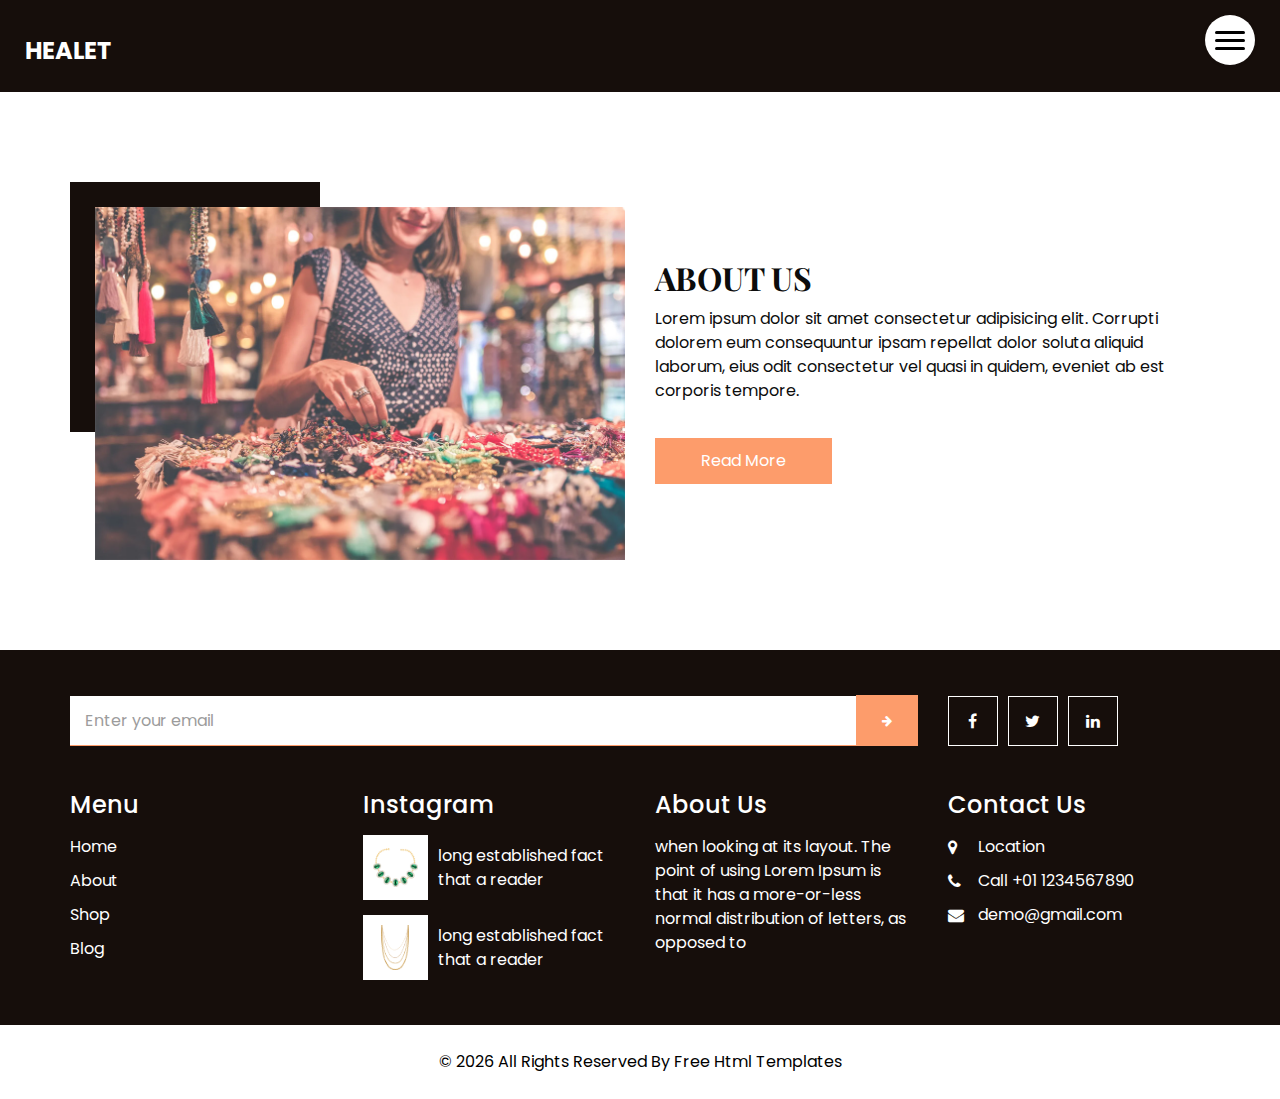
==== about.html @ 3a3be922 "first commit" ====
<!DOCTYPE html>
<html>

<head>
  <!-- Basic -->
  <meta charset="utf-8" />
  <meta http-equiv="X-UA-Compatible" content="IE=edge" />
  <!-- Mobile Metas -->
  <meta name="viewport" content="width=device-width, initial-scale=1, shrink-to-fit=no" />
  <!-- Site Metas -->
  <link rel="icon" href="images/favicon.png" type="image/gif" />
  <meta name="keywords" content="" />
  <meta name="description" content="" />
  <meta name="author" content="" />

  <title>Healet</title>

  <!-- bootstrap core css -->
  <link rel="stylesheet" type="text/css" href="css/bootstrap.css" />
  <!-- font awesome style -->
  <link href="css/font-awesome.min.css" rel="stylesheet" />
  <!-- Custom styles for this template -->
  <link href="css/style.css" rel="stylesheet" />
  <!-- responsive style -->
  <link href="css/responsive.css" rel="stylesheet" />

</head>

<body>

  <!-- header section strats -->
  <header class="header_section innerpage_header">
    <div class="container-fluid">
      <nav class="navbar navbar-expand-lg custom_nav-container">
        <a class="navbar-brand" href="index.html">
          <span>
            Healet
          </span>
        </a>
        <div class="" id="">

          <div class="custom_menu-btn">
            <button onclick="openNav()">
              <span class="s-1"> </span>
              <span class="s-2"> </span>
              <span class="s-3"> </span>
            </button>
            <div id="myNav" class="overlay">
              <div class="overlay-content">
                <a href="index.html">Home</a>
                <a href="about.html">About</a>
                <a href="shop.html">Shop</a>
                <a href="blog.html">Blog</a>
              </div>
            </div>
          </div>

        </div>
      </nav>
    </div>
  </header>
  <!-- end header section -->

  <!-- about section -->

  <section class="about_section  layout_padding">
    <div class="container">
      <div class="row">
        <div class="col-md-6">
          <div class="img-box">
            <img src="images/about-img.jpg" alt="">
          </div>
        </div>
        <div class="col-md-6">
          <div class="detail-box">
            <div class="heading_container">
              <h2>
                About Us
              </h2>
            </div>
            <p>
              Lorem ipsum dolor sit amet consectetur adipisicing elit. Corrupti dolorem eum consequuntur ipsam repellat dolor soluta aliquid laborum, eius odit consectetur vel quasi in quidem, eveniet ab est corporis tempore.
            </p>
            <a href="">
              Read More
            </a>
          </div>
        </div>
      </div>
    </div>
  </section>

  <!-- end about section -->

  <!-- info section -->
  <section class="info_section layout_padding2">
    <div class="container">
      <div class="row info_form_social_row">
        <div class="col-md-8 col-lg-9">
          <div class="info_form">
            <form action="">
              <input type="email" placeholder="Enter your email">
              <button>
                <i class="fa fa-arrow-right" aria-hidden="true"></i>
              </button>
            </form>
          </div>
        </div>
        <div class="col-md-4 col-lg-3">

          <div class="social_box">
            <a href="">
              <i class="fa fa-facebook" aria-hidden="true"></i>
            </a>
            <a href="">
              <i class="fa fa-twitter" aria-hidden="true"></i>
            </a>
            <a href="">
              <i class="fa fa-linkedin" aria-hidden="true"></i>
            </a>
          </div>
        </div>
      </div>
      <div class="row info_main_row">
        <div class="col-md-6 col-lg-3">
          <div class="info_links">
            <h4>
              Menu
            </h4>
            <div class="info_links_menu">
              <a href="index.html">Home</a>
              <a href="about.html">About</a>
              <a href="shop.html">Shop</a>
              <a href="blog.html">Blog</a>
            </div>
          </div>
        </div>
        <div class="col-md-6 col-lg-3">
          <div class="info_insta">
            <h4>
              Instagram
            </h4>
            <div class="insta_box">
              <div class="img-box">
                <img src="images/p1.png" alt="">
              </div>
              <p>
                long established fact that a reader
              </p>
            </div>
            <div class="insta_box">
              <div class="img-box">
                <img src="images/p2.png" alt="">
              </div>
              <p>
                long established fact that a reader
              </p>
            </div>
          </div>
        </div>
        <div class="col-md-6 col-lg-3">
          <div class="info_detail">
            <h4>
              About Us
            </h4>
            <p class="mb-0">
              when looking at its layout. The point of using Lorem Ipsum is that it has a more-or-less normal distribution of letters, as opposed to
            </p>
          </div>
        </div>
        <div class="col-md-6 col-lg-3">
          <h4>
            Contact Us
          </h4>
          <div class="info_contact">
            <a href="">
              <i class="fa fa-map-marker" aria-hidden="true"></i>
              <span>
                Location
              </span>
            </a>
            <a href="">
              <i class="fa fa-phone" aria-hidden="true"></i>
              <span>
                Call +01 1234567890
              </span>
            </a>
            <a href="">
              <i class="fa fa-envelope"></i>
              <span>
                demo@gmail.com
              </span>
            </a>
          </div>
        </div>
      </div>
    </div>
  </section>

  <!-- end info_section -->


  <!-- footer section -->
  <footer class="footer_section">
    <div class="container">
      <p>
        &copy; <span id="displayYear"></span> All Rights Reserved By
        <a href="https://html.design/">Free Html Templates</a>
      </p>
    </div>
  </footer>
  <!-- footer section -->


  <!-- jQery -->
  <script src="js/jquery-3.4.1.min.js"></script>
  <!-- bootstrap js -->
  <script src="js/bootstrap.js"></script>
  <!-- custom js -->
  <script src="js/custom.js"></script>

</body>

</html>
---- css/style.css ----
@import url("https://fonts.googleapis.com/css2?family=Playfair+Display:wght@400;500;600;700&family=Poppins:wght@400;500;600;700&display=swap");
/* fonts import */
@import url("../fonts/octin_sports_rg.ttf");
body {
  font-family: "Poppins", sans-serif;
  color: #0c0c0c;
  background-color: #ffffff;
  overflow-x: hidden;
}

.layout_padding {
  padding: 90px 0;
}

.layout_padding2 {
  padding: 45px 0;
}

.layout_padding2-top {
  padding-top: 45px;
}

.layout_padding2-bottom {
  padding-bottom: 45px;
}

.layout_padding-top {
  padding-top: 90px;
}

.layout_padding-bottom {
  padding-bottom: 90px;
}

.long_section {
  margin-left: 45px;
  margin-right: 45px;
  padding-left: 15px;
  padding-right: 15px;
}

.heading_container {
  display: -webkit-box;
  display: -ms-flexbox;
  display: flex;
  -webkit-box-orient: vertical;
  -webkit-box-direction: normal;
      -ms-flex-direction: column;
          flex-direction: column;
  -webkit-box-align: start;
      -ms-flex-align: start;
          align-items: flex-start;
  font-family: 'Playfair Display', serif;
}

.heading_container h2 {
  position: relative;
  font-weight: bold;
  text-transform: uppercase;
  margin: 0;
}

.heading_container.heading_center {
  -webkit-box-align: center;
      -ms-flex-align: center;
          align-items: center;
  text-align: center;
}

h1,
h2 {
  font-family: 'Playfair Display', serif;
}

/*header section*/
.header_section {
  position: absolute;
  top: 0;
  width: 100%;
  z-index: 9;
}

.header_section .container-fluid {
  padding-right: 25px;
  padding-left: 25px;
}

.header_section .nav_container {
  margin: 0 auto;
}

.header_section.innerpage_header {
  position: relative;
  background: -webkit-gradient(linear, left top, right top, from(#160e0b), to(#160e0b));
  background: linear-gradient(to right, #160e0b, #160e0b);
  padding: 10px 0;
}

.custom_nav-container {
  padding-left: 0;
  padding-right: 0;
}

.custom_menu-btn {
  position: fixed;
  right: 25px;
  top: 15px;
  width: 50px;
  height: 50px;
}

.custom_menu-btn::before {
  content: "";
  position: absolute;
  top: 0;
  right: 0;
  width: 100%;
  height: 100%;
  background-color: white;
  -webkit-box-shadow: 0 0 5px 0 rgba(0, 0, 0, 0.07);
          box-shadow: 0 0 5px 0 rgba(0, 0, 0, 0.07);
  z-index: 7;
  border-radius: 100%;
  -webkit-transition: all .3s;
  transition: all .3s;
}

.custom_menu-btn.menu_btn-style::before {
  width: 100vh;
  height: 100vh;
  background-color: #160e0b;
  -webkit-transform: scale(5);
          transform: scale(5);
  border-radius: 0;
}

.custom_menu-btn button {
  width: 50px;
  height: 50px;
  outline: none;
  border: none;
  border-radius: 100%;
  display: -webkit-box;
  display: -ms-flexbox;
  display: flex;
  -webkit-box-orient: vertical;
  -webkit-box-direction: normal;
      -ms-flex-direction: column;
          flex-direction: column;
  -webkit-box-align: center;
      -ms-flex-align: center;
          align-items: center;
  -webkit-box-pack: center;
      -ms-flex-pack: center;
          justify-content: center;
  background-color: transparent;
  position: relative;
  z-index: 999;
  margin: 0;
}

.custom_menu-btn button span {
  display: block;
  width: 30px;
  height: 3px;
  background-color: #000000;
  margin: 2.5px 0;
  -webkit-transition: all 0.3s;
  transition: all 0.3s;
  border-radius: 15px;
}

.custom_menu-btn .s-2 {
  -webkit-transition: all 0.1s;
  transition: all 0.1s;
}

.menu_btn-style button span {
  background-color: #ffffff;
}

.menu_btn-style button .s-1 {
  -webkit-transform: rotate(45deg) translate(6px, 6px);
          transform: rotate(45deg) translate(6px, 6px);
}

.menu_btn-style button .s-2 {
  -webkit-transform: translateX(100px);
          transform: translateX(100px);
}

.menu_btn-style button .s-3 {
  -webkit-transform: rotate(-45deg) translate(5px, -5px);
          transform: rotate(-45deg) translate(5px, -5px);
}

.overlay {
  height: 100%;
  width: 0;
  position: fixed;
  top: 0;
  left: 0;
  overflow-x: hidden;
  -webkit-transition: 0.5s;
  transition: 0.5s;
  z-index: 9;
}

.overlay .closebtn {
  position: absolute;
  top: 0;
  right: 30px;
  font-size: 60px;
}

.overlay a {
  padding: 0px;
  text-decoration: none;
  font-size: 22px;
  color: #ffffff;
  display: block;
  -webkit-transition: 0.3s;
  transition: 0.3s;
  margin-bottom: 15px;
  text-transform: uppercase;
  font-weight: 600;
  opacity: 0;
}

.overlay a:hover {
  color: #fd9c6b;
}

.overlay-content {
  position: relative;
  top: 30%;
  width: 100%;
  text-align: center;
  margin-top: 30px;
  z-index: 99;
}

.menu_width {
  width: 100%;
}

.menu_width.overlay a {
  opacity: 1;
}

a,
a:hover,
a:focus {
  text-decoration: none;
}

a:hover,
a:focus {
  color: initial;
}

.btn,
.btn:focus {
  outline: none !important;
  -webkit-box-shadow: none;
          box-shadow: none;
}

.navbar-brand {
  margin-top: 10px;
}

.navbar-brand span {
  font-size: 24px;
  font-weight: 700;
  color: #ffffff;
  text-transform: uppercase;
}

/*end header section*/
/* slider section */
.slider_section {
  min-height: 100vh;
  -webkit-box-flex: 1;
      -ms-flex: 1;
          flex: 1;
  display: -webkit-box;
  display: -ms-flexbox;
  display: flex;
  -webkit-box-align: center;
      -ms-flex-align: center;
          align-items: center;
  position: relative;
}

.slider_section .row {
  -webkit-box-align: center;
      -ms-flex-align: center;
          align-items: center;
}

.slider_section .detail-box {
  position: relative;
  z-index: 4;
  color: #ffffff;
  padding: 75px 0;
}

.slider_section .detail-box h1 {
  font-weight: bold;
  font-size: 3rem;
}

.slider_section .detail-box p {
  width: 75%;
  margin-top: 15px;
}

.slider_section .detail-box .slider-link {
  display: inline-block;
  padding: 10px 45px;
  background-color: transparent;
  color: #fd9c6b;
  border-radius: 5px;
  border: 1px solid #fd9c6b;
  -webkit-transition: all .2s;
  transition: all .2s;
  margin-top: 35px;
}

.slider_section .detail-box .slider-link:hover {
  background-color: #fd9c6b;
  color: #ffffff;
}

.slider_section .slider_bg_box {
  position: absolute;
  top: 0;
  left: 0;
  width: 100%;
  height: 100%;
  z-index: 2;
  overflow: hidden;
}

.slider_section .slider_bg_box img {
  width: 100%;
  height: 100%;
  -o-object-fit: cover;
     object-fit: cover;
  -o-object-position: top right;
     object-position: top right;
}

.shop_section .heading_container {
  margin-bottom: 20px;
}

.shop_section .box {
  background-color: #eeeeee;
  position: relative;
  padding: 10px;
  margin-top: 25px;
}

.shop_section .box a {
  color: #000000;
}

.shop_section .box .img-box {
  display: -webkit-box;
  display: -ms-flexbox;
  display: flex;
  -webkit-box-pack: center;
      -ms-flex-pack: center;
          justify-content: center;
  -webkit-box-align: center;
      -ms-flex-align: center;
          align-items: center;
  padding: 15px 30px;
  height: 245px;
}

.shop_section .box .img-box img {
  max-width: 100%;
  max-height: 145px;
}

.shop_section .box .detail-box {
  display: -webkit-box;
  display: -ms-flexbox;
  display: flex;
  -webkit-box-pack: justify;
      -ms-flex-pack: justify;
          justify-content: space-between;
}

.shop_section .box .detail-box h6 span {
  color: #fd9c6b;
}

.shop_section .box .new {
  width: 50px;
  height: 50px;
  position: absolute;
  top: 10px;
  left: 10px;
  background-color: #ffffff;
  display: -webkit-box;
  display: -ms-flexbox;
  display: flex;
  -webkit-box-pack: center;
      -ms-flex-pack: center;
          justify-content: center;
  -webkit-box-align: center;
      -ms-flex-align: center;
          align-items: center;
  border-radius: 100%;
  font-size: 15px;
}

.shop_section .btn-box {
  display: -webkit-box;
  display: -ms-flexbox;
  display: flex;
  -webkit-box-pack: center;
      -ms-flex-pack: center;
          justify-content: center;
  margin-top: 45px;
}

.shop_section .btn-box a {
  display: inline-block;
  padding: 10px 40px;
  background-color: #fd9c6b;
  color: #ffffff;
  border-radius: 5px;
  border: 1px solid #fd9c6b;
  -webkit-transition: all .2s;
  transition: all .2s;
}

.shop_section .btn-box a:hover {
  background-color: transparent;
  color: #fd9c6b;
}

.about_section .row {
  -webkit-box-align: center;
      -ms-flex-align: center;
          align-items: center;
}

.about_section .img-box {
  position: relative;
  padding: 25px 0 0 25px;
}

.about_section .img-box img {
  width: 100%;
  position: relative;
}

.about_section .img-box::before {
  content: "";
  position: absolute;
  top: 0;
  left: 0;
  width: 250px;
  height: 250px;
  background-color: #160e0b;
}

.about_section .detail-box p {
  margin-top: 10px;
  margin-bottom: 35px;
}

.about_section .detail-box a {
  display: inline-block;
  padding: 10px 45px;
  background-color: #fd9c6b;
  color: #ffffff;
  border-radius: 0;
  border: 1px solid #fd9c6b;
  -webkit-transition: all .2s;
  transition: all .2s;
}

.about_section .detail-box a:hover {
  background-color: transparent;
  color: #fd9c6b;
}

.offer_section .row > div {
  display: -webkit-box;
  display: -ms-flexbox;
  display: flex;
  -webkit-box-orient: vertical;
  -webkit-box-direction: normal;
      -ms-flex-direction: column;
          flex-direction: column;
  -webkit-box-pack: stretch;
      -ms-flex-pack: stretch;
          justify-content: stretch;
}

.offer_section .box {
  margin: 10px;
  height: 100%;
  position: relative;
  min-height: 175px;
}

.offer_section .box img {
  width: 100%;
  min-height: 100%;
}

.offer_section .box .detail-box {
  position: absolute;
  top: 0;
  left: 0;
  width: 100%;
  height: 100%;
  display: -webkit-box;
  display: -ms-flexbox;
  display: flex;
  -webkit-box-orient: vertical;
  -webkit-box-direction: normal;
      -ms-flex-direction: column;
          flex-direction: column;
  -webkit-box-align: start;
      -ms-flex-align: start;
          align-items: flex-start;
  -webkit-box-pack: center;
      -ms-flex-pack: center;
          justify-content: center;
  color: #ffffff;
  padding: 25px;
  background-color: rgba(0, 0, 0, 0.15);
}

.offer_section .box .detail-box h2 {
  font-weight: bold;
}

.offer_section .box .detail-box a {
  display: inline-block;
  padding: 8px 40px;
  background-color: transparent;
  color: #fd9c6b;
  border-radius: 0;
  border: 1px solid #fd9c6b;
  -webkit-transition: all .2s;
  transition: all .2s;
  margin-top: 10px;
}

.offer_section .box .detail-box a:hover {
  background-color: #fd9c6b;
  color: #ffffff;
}

.offer_section .box.offer-box1 {
  min-height: 225px;
}

.offer_section .box.offer-box1 .detail-box {
  -webkit-box-pack: start;
      -ms-flex-pack: start;
          justify-content: flex-start;
}

.offer_section .box.offer-box1 .detail-box h2 {
  font-size: 3rem;
}

.offer_section .box.offer-box2 .detail-box h2, .offer_section .box.offer-box3 .detail-box h2 {
  font-size: 2rem;
}

.offer_section .box.offer-box2 .detail-box {
  -webkit-box-align: end;
      -ms-flex-align: end;
          align-items: flex-end;
  -webkit-box-pack: end;
      -ms-flex-pack: end;
          justify-content: flex-end;
}

.offer_section .box.offer-box3 .detail-box {
  -webkit-box-align: start;
      -ms-flex-align: start;
          align-items: flex-start;
  -webkit-box-pack: end;
      -ms-flex-pack: end;
          justify-content: flex-end;
}

.blog_section .heading_container {
  -webkit-box-align: center;
      -ms-flex-align: center;
          align-items: center;
}

.blog_section .heading_container h2::before {
  left: 50%;
  -webkit-transform: translateX(-50%);
          transform: translateX(-50%);
}

.blog_section .box {
  margin-top: 55px;
  background-color: #f1f2f3;
}

.blog_section .box .img-box {
  position: relative;
}

.blog_section .box .img-box .blog_date {
  position: absolute;
  left: 25px;
  bottom: -15px;
  padding: 10px 15px;
  font-size: 18px;
  background-color: #160e0b;
  margin: 0;
  text-align: center;
  border: 3px solid #ffffff;
  color: #ffffff;
}

.blog_section .box .img-box img {
  width: 100%;
}

.blog_section .box .detail-box {
  margin-top: 10px;
  padding: 25px;
}

.blog_section .box .detail-box h5 {
  font-weight: bold;
}

.blog_section .box .detail-box p {
  font-size: 15px;
}

.blog_section .box .detail-box a {
  display: inline-block;
  padding: 10px 30px;
  background-color: transparent;
  color: #160e0b;
  border-radius: 0;
  border: 1px solid #160e0b;
  -webkit-transition: all .2s;
  transition: all .2s;
}

.blog_section .box .detail-box a:hover {
  background-color: #160e0b;
  color: #ffffff;
}

.client_section .heading_container {
  -webkit-box-align: center;
      -ms-flex-align: center;
          align-items: center;
}

.client_section .box {
  display: -webkit-box;
  display: -ms-flexbox;
  display: flex;
  -webkit-box-orient: vertical;
  -webkit-box-direction: normal;
      -ms-flex-direction: column;
          flex-direction: column;
  -webkit-box-align: center;
      -ms-flex-align: center;
          align-items: center;
  text-align: center;
  margin: 45px;
  padding: 35px 25px;
  border-radius: 15px;
  background-color: #160e0b;
  color: #ffffff;
}

.client_section .box .img-box {
  margin-bottom: 15px;
  min-width: 145px;
  max-width: 145px;
  overflow: hidden;
}

.client_section .box .img-box img {
  width: 100%;
  border-radius: 100%;
  border: 7px solid rgba(255, 255, 255, 0.45);
}

.client_section .box .detail-box {
  display: -webkit-box;
  display: -ms-flexbox;
  display: flex;
  -webkit-box-orient: vertical;
  -webkit-box-direction: normal;
      -ms-flex-direction: column;
          flex-direction: column;
}

.client_section .box .detail-box .name img {
  width: 25px;
  margin-bottom: 5px;
}

.client_section .box .detail-box .name h6 {
  color: #fd9c6b;
  font-size: 20px;
}

.client_section .carousel_btn-container {
  display: -webkit-box;
  display: -ms-flexbox;
  display: flex;
  -webkit-box-pack: center;
      -ms-flex-pack: center;
          justify-content: center;
}

.client_section .carousel-control-prev,
.client_section .carousel-control-next {
  position: unset;
  width: 45px;
  height: 45px;
  border: none;
  opacity: 1;
  background-repeat: no-repeat;
  background-size: 12px;
  background-position: center;
  background-color: #fd9c6b;
  background-position: center;
  border-radius: 5px;
  margin: 0 2.5px;
}

.client_section .carousel-control-prev:hover,
.client_section .carousel-control-next:hover {
  background-color: #160e0b;
}

.client_section .carousel-control-next {
  left: initial;
}

.info_section {
  background-color: #160e0b;
  color: #ffffff;
}

.info_section .info_form_social_row {
  -webkit-box-align: center;
      -ms-flex-align: center;
          align-items: center;
  margin-bottom: 45px;
}

.info_section .info_form {
  width: 100%;
}

.info_section .info_form form {
  display: -webkit-box;
  display: -ms-flexbox;
  display: flex;
  -webkit-box-align: end;
      -ms-flex-align: end;
          align-items: flex-end;
}

.info_section .info_form form input {
  -webkit-box-flex: 1;
      -ms-flex: 1;
          flex: 1;
  background-color: #ffffff;
  height: 50px;
  padding-left: 15px;
  outline: none;
  color: #ffffff;
  border: none;
  border-bottom: 1px solid #fd9c6b;
}

.info_section .info_form form input::-webkit-input-placeholder {
  color: #9c9c9c;
}

.info_section .info_form form input:-ms-input-placeholder {
  color: #9c9c9c;
}

.info_section .info_form form input::-ms-input-placeholder {
  color: #9c9c9c;
}

.info_section .info_form form input::placeholder {
  color: #9c9c9c;
}

.info_section .info_form form button {
  background-color: transparent;
  color: #fd9c6b;
  text-transform: uppercase;
  font-size: 12px;
  outline: none;
  border: none;
  display: inline-block;
  padding: 15.5px 25px;
  background-color: #fd9c6b;
  color: #ffffff;
  border-radius: 0;
  border: 1px solid #fd9c6b;
  -webkit-transition: all .2s;
  transition: all .2s;
}

.info_section .info_form form button:hover {
  background-color: transparent;
  color: #fd9c6b;
}

.info_section .social_box {
  width: 100%;
  display: -webkit-box;
  display: -ms-flexbox;
  display: flex;
}

.info_section .social_box a {
  display: -webkit-box;
  display: -ms-flexbox;
  display: flex;
  -webkit-box-pack: center;
      -ms-flex-pack: center;
          justify-content: center;
  -webkit-box-align: center;
      -ms-flex-align: center;
          align-items: center;
  width: 50px;
  height: 50px;
  border: 1px solid #ffffff;
  color: #ffffff;
  margin-right: 10px;
}

.info_section .social_box a:hover {
  color: #fd9c6b;
  border-color: #fd9c6b;
}

.info_section h4 {
  margin-bottom: 15px;
}

.info_section .info_links .info_links_menu {
  display: -webkit-box;
  display: -ms-flexbox;
  display: flex;
  -webkit-box-orient: vertical;
  -webkit-box-direction: normal;
      -ms-flex-direction: column;
          flex-direction: column;
}

.info_section .info_links .info_links_menu a {
  color: #ffffff;
}

.info_section .info_links .info_links_menu a:not(:nth-last-child(1)) {
  margin-bottom: 10px;
}

.info_section .info_links .info_links_menu a:hover {
  color: #fd9c6b;
}

.info_section .info_insta .insta_box {
  display: -webkit-box;
  display: -ms-flexbox;
  display: flex;
  -webkit-box-align: center;
      -ms-flex-align: center;
          align-items: center;
}

.info_section .info_insta .insta_box .img-box {
  width: 65px;
  min-width: 65px;
  height: 65px;
  padding: 10px;
  display: -webkit-box;
  display: -ms-flexbox;
  display: flex;
  -webkit-box-pack: center;
      -ms-flex-pack: center;
          justify-content: center;
  -webkit-box-align: center;
      -ms-flex-align: center;
          align-items: center;
  margin-right: 10px;
  background-color: #ffffff;
}

.info_section .info_insta .insta_box .img-box img {
  max-width: 100%;
  max-height: 100%;
}

.info_section .info_insta .insta_box p {
  margin: 0;
}

.info_section .info_insta .insta_box:not(:nth-last-child(1)) {
  margin-bottom: 15px;
}

.info_section .info_contact a {
  display: -webkit-box;
  display: -ms-flexbox;
  display: flex;
  -webkit-box-align: center;
      -ms-flex-align: center;
          align-items: center;
  color: #ffffff;
  margin-bottom: 10px;
}

.info_section .info_contact a i {
  margin-right: 5px;
  width: 25px;
}

.info_section .info_contact a:hover:hover {
  color: #fd9c6b;
}

/* footer section*/
.footer_section {
  position: relative;
  text-align: center;
}

.footer_section p {
  color: #000000;
  padding: 25px 0;
  margin: 0;
}

.footer_section p a {
  color: inherit;
}
/*# sourceMappingURL=style.css.map */
---- css/responsive.css ----
@media (max-width: 1300px) {}

@media (max-width: 1120px) {}

@media (max-width: 992px) {

  .slider_section {
    min-height: auto;
  }

  .slider_section .detail-box {
    padding: 90px 0 75px 0;
  }

  .info_main_row>div:nth-child(1) {
    margin-bottom: 25px;
  }

  .info_main_row>div:nth-child(2) {
    margin-bottom: 25px;
  }
}

@media (max-width: 800px) {}

@media (max-width: 768px) {
  .slider_section .detail-box h1 {
    font-size: 2.5rem;
  }

  .slider_section .slider_bg_box img {
    object-position: 20% center;
  }

  .about_section .img-box {
    margin-bottom: 45px;

  }

  .contact_section .form_container {
    margin-bottom: 45px;
  }

  .client_section .box {
    flex-direction: column;
    text-align: center;
    margin: 45px 15px;
  }

  .client_section .box .detail-box {
    align-items: center;
  }

  .client_section .box .img-box {
    margin-right: 0;
    margin-bottom: 25px;
  }

  .info_main_row>div {
    display: flex;
    flex-direction: column;
    align-items: center;
    text-align: center;

  }

  .info_main_row>div:not(:nth-last-child(1)) {
    margin-bottom: 25px;
  }

  .info_section .social_box {
    justify-content: center;
    margin-top: 25px;
  }

  .info_section .info_contact {
    display: flex;
    flex-direction: column;
    align-items: center;
  }

}

@media (max-width: 576px) {
  .info_section .info_insta .insta_box {
    flex-direction: column;
  }

  .info_section .info_insta .insta_box .img-box {
    margin-right: 0;
    margin-bottom: 10px;
  }

}

@media (max-width: 480px) {
  .about_section .img-box::before {
    width: 150px;
    height: 150px;
  }

  .slider_section .slider_bg_box img {
    object-position: 40% center;
  }
}

@media (max-width: 420px) {}

@media (max-width: 376px) {
  .slider_section .detail-box h1 {
    font-size: 2rem;
  }
}

@media (min-width: 1200px) {
  .container {
    max-width: 1170px;
  }
}
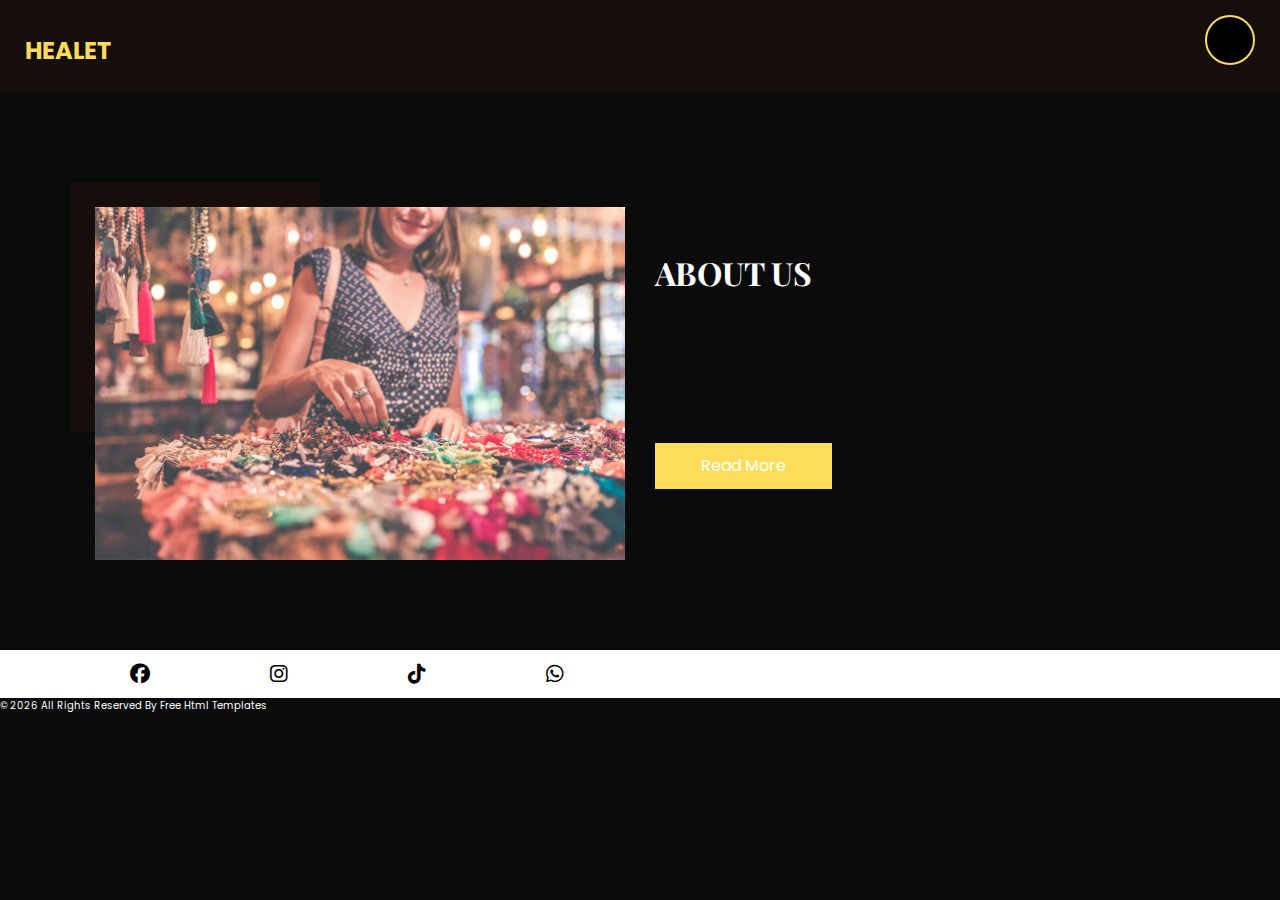
==== commit 3e2f0e6a: "all requested change done on index page" ====
--- a/about.html
+++ b/about.html
@@ -23,6 +23,8 @@
   <link href="css/style.css" rel="stylesheet" />
   <!-- responsive style -->
   <link href="css/responsive.css" rel="stylesheet" />
+  <link rel="stylesheet" href="https://cdnjs.cloudflare.com/ajax/libs/font-awesome/6.4.2/css/all.min.css">
+
 
 </head>
 
@@ -92,113 +94,32 @@
 
   <!-- end about section -->
 
-  <!-- info section -->
-  <section class="info_section layout_padding2">
-    <div class="container">
-      <div class="row info_form_social_row">
-        <div class="col-md-8 col-lg-9">
-          <div class="info_form">
-            <form action="">
-              <input type="email" placeholder="Enter your email">
-              <button>
-                <i class="fa fa-arrow-right" aria-hidden="true"></i>
-              </button>
-            </form>
-          </div>
-        </div>
-        <div class="col-md-4 col-lg-3">
+ <!-- info section -->
+ <section class="info_section layout_padding2">
+  <div class="container">
+    <div class="row info_form_social_row">
+    
+      <div class="col-md-4 col-lg-3">
 
-          <div class="social_box">
-            <a href="">
-              <i class="fa fa-facebook" aria-hidden="true"></i>
-            </a>
-            <a href="">
-              <i class="fa fa-twitter" aria-hidden="true"></i>
-            </a>
-            <a href="">
-              <i class="fa fa-linkedin" aria-hidden="true"></i>
-            </a>
-          </div>
-        </div>
-      </div>
-      <div class="row info_main_row">
-        <div class="col-md-6 col-lg-3">
-          <div class="info_links">
-            <h4>
-              Menu
-            </h4>
-            <div class="info_links_menu">
-              <a href="index.html">Home</a>
-              <a href="about.html">About</a>
-              <a href="shop.html">Shop</a>
-              <a href="blog.html">Blog</a>
-            </div>
-          </div>
-        </div>
-        <div class="col-md-6 col-lg-3">
-          <div class="info_insta">
-            <h4>
-              Instagram
-            </h4>
-            <div class="insta_box">
-              <div class="img-box">
-                <img src="images/p1.png" alt="">
-              </div>
-              <p>
-                long established fact that a reader
-              </p>
-            </div>
-            <div class="insta_box">
-              <div class="img-box">
-                <img src="images/p2.png" alt="">
-              </div>
-              <p>
-                long established fact that a reader
-              </p>
-            </div>
-          </div>
-        </div>
-        <div class="col-md-6 col-lg-3">
-          <div class="info_detail">
-            <h4>
-              About Us
-            </h4>
-            <p class="mb-0">
-              when looking at its layout. The point of using Lorem Ipsum is that it has a more-or-less normal distribution of letters, as opposed to
-            </p>
-          </div>
-        </div>
-        <div class="col-md-6 col-lg-3">
-          <h4>
-            Contact Us
-          </h4>
-          <div class="info_contact">
-            <a href="">
-              <i class="fa fa-map-marker" aria-hidden="true"></i>
-              <span>
-                Location
-              </span>
-            </a>
-            <a href="">
-              <i class="fa fa-phone" aria-hidden="true"></i>
-              <span>
-                Call +01 1234567890
-              </span>
-            </a>
-            <a href="">
-              <i class="fa fa-envelope"></i>
-              <span>
-                demo@gmail.com
-              </span>
-            </a>
-          </div>
+        <div class="social_box">
+          <a href="">
+            <i class="fab fa-facebook" aria-hidden="true"></i>
+          </a>
+          <a href="">
+            <i class="fab fa-instagram" aria-hidden="true"></i>
+          </a>
+          <a href="">
+            <i class="fab fa-tiktok" aria-hidden="true"></i>
+          </a>
+          <a href="">
+            <i class="fab fa-whatsapp" aria-hidden="true"></i>
+          </a>
         </div>
       </div>
     </div>
-  </section>
-
-  <!-- end info_section -->
-
+  </div>
+</section>
+ <!-- end info section -->
 
   <!-- footer section -->
   <footer class="footer_section">
--- a/css/style.css
+++ b/css/style.css
@@ -4,7 +4,7 @@
 body {
   font-family: "Poppins", sans-serif;
   color: #0c0c0c;
-  background-color: #ffffff;
+  background-color: #0b0b0b;
   overflow-x: hidden;
 }
 
@@ -116,11 +116,12 @@
   right: 0;
   width: 100%;
   height: 100%;
-  background-color: white;
+  background-color: black;
+  border: 2px solid #fddc5d; /* Added border property */
   -webkit-box-shadow: 0 0 5px 0 rgba(0, 0, 0, 0.07);
           box-shadow: 0 0 5px 0 rgba(0, 0, 0, 0.07);
   z-index: 7;
-  border-radius: 100%;
+  border-radius: 50%;
   -webkit-transition: all .3s;
   transition: all .3s;
 }
@@ -128,7 +129,7 @@
 .custom_menu-btn.menu_btn-style::before {
   width: 100vh;
   height: 100vh;
-  background-color: #160e0b;
+  background-color: #fddc5d;
   -webkit-transform: scale(5);
           transform: scale(5);
   border-radius: 0;
@@ -159,39 +160,29 @@
   margin: 0;
 }
 
-.custom_menu-btn button span {
-  display: block;
-  width: 30px;
-  height: 3px;
-  background-color: #000000;
-  margin: 2.5px 0;
-  -webkit-transition: all 0.3s;
-  transition: all 0.3s;
-  border-radius: 15px;
-}
-
-.custom_menu-btn .s-2 {
-  -webkit-transition: all 0.1s;
-  transition: all 0.1s;
-}
-
-.menu_btn-style button span {
-  background-color: #ffffff;
-}
-
-.menu_btn-style button .s-1 {
-  -webkit-transform: rotate(45deg) translate(6px, 6px);
-          transform: rotate(45deg) translate(6px, 6px);
-}
-
-.menu_btn-style button .s-2 {
-  -webkit-transform: translateX(100px);
-          transform: translateX(100px);
-}
-
-.menu_btn-style button .s-3 {
-  -webkit-transform: rotate(-45deg) translate(5px, -5px);
-          transform: rotate(-45deg) translate(5px, -5px);
+
+button {
+  position: relative; /* Required for positioning the badge */
+  background-color: transparent;
+  border: none;
+  cursor: pointer;
+  font-size: 24px; /* Adjust icon size */
+  color: #333; /* Icon color */
+}
+
+.cart-badge {
+  position: absolute; /* Position the badge relative to the button */
+  top: -5px; /* Adjust vertical position */
+  right: -5px; /* Adjust horizontal position */
+  background-color: #fddc5d; /* Badge background color */
+  color: white; /* Badge text color */
+  border-radius: 50%; /* Make it a circle */
+  padding: 2px 6px; /* Add padding */
+  font-size: 12px; /* Badge text size */
+  font-weight: bold; /* Make the number bold */
+}
+button:hover {
+  background-color: #fddc5d;
 }
 
 .overlay {
@@ -212,6 +203,14 @@
   right: 30px;
   font-size: 60px;
 }
+.overlay h1 {
+  text-decoration: none;
+  font-size: 22px;
+  color: #ffffff;
+  margin-bottom: 15px;
+  text-transform: uppercase;
+  font-weight: 600;
+}
 
 .overlay a {
   padding: 0px;
@@ -228,17 +227,258 @@
 }
 
 .overlay a:hover {
-  color: #fd9c6b;
+  color: #fddc5c;;
 }
 
 .overlay-content {
-  position: relative;
-  top: 30%;
-  width: 100%;
+  display: flex;
+  justify-content: space-between; /* Pushes the product and cart sections to opposite sides */
+  align-items: flex-start; /* Aligns items to the top */
+  gap: 20px; /* Adds spacing between the two sections */
+  padding: 20px;
+  max-width: 1200px; /* Restrict maximum width */
+  margin: 0 auto; /* Center content */
+}
+
+/* cart */
+.product_container {
+  position: absolute; /* Positions it relative to the screen */
+  left: 95px; /* Moves it to the left */
+  top: 50px; /* Adds top margin */
+  width: 60%; /* Increase width to 80% of the parent container */
+  max-width: none; /* Remove max-width restriction */
+  background-color: #FDE06E;
+  padding: 20px;
+  border-radius: 10px;
+  border: 1px solid #FDE06E;
+  box-shadow: 0 2px 4px rgba(0, 0, 0, 0.1);
+  margin-top: 30px; /* Adds top margin */
+  margin-bottom: 30px; /* Adds bottom margin */
+  overflow-y: auto; /* Enables scrolling if content overflows */
+  height: 500px; /* Fixed height */
+}
+
+.form-group label {
+  display: block;
+  font-size: 14px;
+  color: #333;
+  margin-bottom: 5px;
+}
+
+.form-group textarea {
+  width: 100%;
+  padding: 10px;
+  font-size: 14px;
+  border: 1px solid #ddd;
+  border-radius: 5px;
+  box-sizing: border-box; /* Ensure padding doesn't affect width */
+  resize: vertical; /* Allow vertical resizing */
+}
+
+.save-address-btn {
+  width: 100%;
+  color: white;
+  border: none;
+  padding: 10px;
+  border-radius: 5px;
+  cursor: pointer;
+  font-size: 16px;
+  margin-top: 10px;
+}
+
+.save-address-btn:hover {
+  background-color: #218838;
+}
+
+.products {
+  display: flex;
+  flex-direction: column;
+  gap: 20px;
+}
+
+/* Shipping Notice */
+.shipping-notice {
+  background-color: #fff3cd;
+  border: 1px solid #ffeeba;
+  border-radius: 5px;
+  padding: 15px;
   text-align: center;
+}
+
+.shipping-notice p {
+  margin: 0;
+  font-size: 16px;
+  color: #856404;
+}
+
+.shipping-notice strong {
+  font-weight: bold;
+}
+
+.keep-shopping-btn {
+  background-color: #28a745;
+  color: white;
+  border: none;
+  padding: 10px 20px;
+  border-radius: 5px;
+  cursor: pointer;
+  font-size: 14px;
+  margin-top: 10px;
+}
+
+.keep-shopping-btn:hover {
+  background-color: #218838;
+}
+
+/* Product List */
+.product-list {
+  display: flex;
+  flex-direction: column;
+  gap: 20px;
+}
+
+.product-item {
+  display: flex;
+  align-items: center;
+  padding: 15px;
+  gap: 20px;
+}
+
+.product-image {
+  width: 75px;
+  height: 75px;
+  object-fit: cover;
+  border-radius: 5px;
+}
+
+.product-details {
+  flex: 1;
+}
+
+.product-name {
+  margin: 0;
+  font-size: 18px;
+  color: #333;
+}
+
+.product-price {
+  margin: 5px 0;
+  font-size: 16px;
+  color: #666;
+}
+
+.quantity-controls {
+  display: flex;
+  align-items: center;
+  gap: 10px;
+}
+
+.quantity-btn {
+  background-color: #f0f0f0;
+  border: 1px solid #ddd;
+  padding: 5px 10px;
+  border-radius: 5px;
+  cursor: pointer;
+  font-size: 16px;
+}
+
+.quantity-btn:hover {
+  background-color: #000000;
+}
+
+.quantity {
+  font-size: 16px;
+  font-weight: bold;
+}
+.cart-container {
+  position: absolute;
+  top: 50px;
+  right: 80px;
+  bottom: auto;
+  width: 35%;
+  max-width: 400px;
+  background-color: #ffeea8;
+  border-radius: 10px;
+  border-left: 1px solid #ddd;
+  padding: 20px;
+  box-shadow: -2px 0 4px rgba(0, 0, 0, 0.1);
+  overflow-y: auto;
   margin-top: 30px;
-  z-index: 99;
-}
+  margin-bottom: 150px;
+  height: 500px; /* Fixed height */
+}
+
+.cart-summary {
+  margin: 20px 0;
+  
+}
+
+.cart-summary h3 {
+  font-size: 18px;
+  margin-bottom: 10px;
+}
+
+.cart-summary ul {
+  list-style: none;
+  padding: 0;
+}
+
+.cart-summary li {
+  display: flex;
+  justify-content: space-between;
+  font-size: 14px;
+  margin-bottom: 10px;
+  color: #333;
+}
+
+.cart-summary li span {
+  font-weight: bold;
+}
+
+.cart-balance {
+  margin: 20px 0;
+  padding-top: 20px; /* Add padding to separate the border from content */
+  border-top: 3px solid #000000; /* Add a top border */
+}
+
+.cart-balance table {
+  width: 100%;
+  margin-bottom: 10px;
+}
+
+.cart-balance td {
+  font-size: 16px;
+  padding: 5px 0;
+}
+
+.cart-balance td:last-child {
+  text-align: right;
+  font-weight: bold;
+}
+
+.cart-balance .checkout-btn {
+  display: block; /* Make the button a block element */
+  width: calc(100% - 40px); /* Almost full width, leaving 20px on each side */
+  margin: 0 auto; /* Center the button horizontally */
+  padding: 10px 30px; /* Adjust padding to fit text */
+  background-color: #000000; /* Black background */
+  color: #ffffff; /* White text */
+  border-radius: 5px; /* Rounded corners */
+  border: 1px solid #000000; /* Black border */
+  -webkit-transition: all 0.2s; /* Smooth transition */
+  transition: all 0.2s; /* Smooth transition */
+  font-size: 16px; /* Adjust font size */
+  text-align: center; /* Center text horizontally */
+  white-space: nowrap; /* Prevent text from wrapping */
+}
+
+  
+.cart-balance .checkout-btn:hover {
+  background-color: transparent;
+  color: #000000;
+}
+
+/* end cart*/
 
 .menu_width {
   width: 100%;
@@ -266,6 +506,43 @@
           box-shadow: none;
 }
 
+.navbar {
+  overflow: hidden;
+  margin-right: 25px; /* Adds some space from the right edge */
+
+}
+
+.navbar ul {
+  list-style-type: none;
+  border: 2px solid #fddc5c; /* Adding border */
+  border-radius: 5px; /* Optional: rounds the corners of the border */
+  margin: 0;
+  margin-left: 40; /* Pushes the list a bit to the left */
+  padding: 5px;
+  text-align: left; /* Keeps the list items aligned to the left */
+ 
+}
+
+.navbar ul li {
+  display: inline-block; /* Change from float to inline-block for better alignment */
+  margin-right: 30px; /* Adds some space from the right edge */
+}
+
+.navbar ul li a {
+  display: block;
+  padding: 14px 20px;
+  padding-left: 10px; /* Move text a bit more to the left */
+  text-decoration: none;
+  color: white;
+  margin-right: 30px; /* Adds some space from the right edge */
+}
+
+.navbar ul li a:hover {
+  background-color: #fddc5c;;
+  color: black;
+  border-radius: 10px; /* Adjust the value for more or less rounded corners */
+}
+
 .navbar-brand {
   margin-top: 10px;
 }
@@ -273,10 +550,9 @@
 .navbar-brand span {
   font-size: 24px;
   font-weight: 700;
-  color: #ffffff;
+  color: #fddc5c;
   text-transform: uppercase;
 }
-
 /*end header section*/
 /* slider section */
 .slider_section {
@@ -320,16 +596,16 @@
   display: inline-block;
   padding: 10px 45px;
   background-color: transparent;
-  color: #fd9c6b;
+  color: #fddc5c;;
   border-radius: 5px;
-  border: 1px solid #fd9c6b;
+  border: 1px solid #fddc5c;;
   -webkit-transition: all .2s;
   transition: all .2s;
   margin-top: 35px;
 }
 
 .slider_section .detail-box .slider-link:hover {
-  background-color: #fd9c6b;
+  background-color: #fddc5c;;
   color: #ffffff;
 }
 
@@ -396,7 +672,7 @@
 }
 
 .shop_section .box .detail-box h6 span {
-  color: #fd9c6b;
+  color: #fddc5c;;
 }
 
 .shop_section .box .new {
@@ -432,17 +708,17 @@
 .shop_section .btn-box a {
   display: inline-block;
   padding: 10px 40px;
-  background-color: #fd9c6b;
+  background-color: #fddc5c;;
   color: #ffffff;
   border-radius: 5px;
-  border: 1px solid #fd9c6b;
+  border: 1px solid #fddc5c;;
   -webkit-transition: all .2s;
   transition: all .2s;
 }
 
 .shop_section .btn-box a:hover {
   background-color: transparent;
-  color: #fd9c6b;
+  color: #fddc5c;;
 }
 
 .about_section .row {
@@ -479,17 +755,17 @@
 .about_section .detail-box a {
   display: inline-block;
   padding: 10px 45px;
-  background-color: #fd9c6b;
+  background-color: #fddc5c;;
   color: #ffffff;
   border-radius: 0;
-  border: 1px solid #fd9c6b;
+  border: 1px solid #fddc5c;;
   -webkit-transition: all .2s;
   transition: all .2s;
 }
 
 .about_section .detail-box a:hover {
   background-color: transparent;
-  color: #fd9c6b;
+  color: #fddc5c;;
 }
 
 .offer_section .row > div {
@@ -549,16 +825,16 @@
   display: inline-block;
   padding: 8px 40px;
   background-color: transparent;
-  color: #fd9c6b;
+  color: #fddc5c;;
   border-radius: 0;
-  border: 1px solid #fd9c6b;
+  border: 1px solid #fddc5c;;
   -webkit-transition: all .2s;
   transition: all .2s;
   margin-top: 10px;
 }
 
 .offer_section .box .detail-box a:hover {
-  background-color: #fd9c6b;
+  background-color: #fddc5c;;
   color: #ffffff;
 }
 
@@ -598,355 +874,82 @@
           justify-content: flex-end;
 }
 
-.blog_section .heading_container {
-  -webkit-box-align: center;
-      -ms-flex-align: center;
-          align-items: center;
-}
-
-.blog_section .heading_container h2::before {
-  left: 50%;
-  -webkit-transform: translateX(-50%);
-          transform: translateX(-50%);
-}
-
-.blog_section .box {
-  margin-top: 55px;
-  background-color: #f1f2f3;
-}
-
-.blog_section .box .img-box {
-  position: relative;
-}
-
-.blog_section .box .img-box .blog_date {
-  position: absolute;
-  left: 25px;
-  bottom: -15px;
-  padding: 10px 15px;
-  font-size: 18px;
-  background-color: #160e0b;
-  margin: 0;
-  text-align: center;
-  border: 3px solid #ffffff;
-  color: #ffffff;
-}
-
-.blog_section .box .img-box img {
-  width: 100%;
-}
-
-.blog_section .box .detail-box {
-  margin-top: 10px;
-  padding: 25px;
-}
-
-.blog_section .box .detail-box h5 {
-  font-weight: bold;
-}
-
-.blog_section .box .detail-box p {
-  font-size: 15px;
-}
-
-.blog_section .box .detail-box a {
-  display: inline-block;
-  padding: 10px 30px;
-  background-color: transparent;
-  color: #160e0b;
-  border-radius: 0;
-  border: 1px solid #160e0b;
-  -webkit-transition: all .2s;
-  transition: all .2s;
-}
-
-.blog_section .box .detail-box a:hover {
-  background-color: #160e0b;
-  color: #ffffff;
-}
-
-.client_section .heading_container {
-  -webkit-box-align: center;
-      -ms-flex-align: center;
-          align-items: center;
-}
-
-.client_section .box {
-  display: -webkit-box;
-  display: -ms-flexbox;
-  display: flex;
-  -webkit-box-orient: vertical;
-  -webkit-box-direction: normal;
-      -ms-flex-direction: column;
-          flex-direction: column;
-  -webkit-box-align: center;
-      -ms-flex-align: center;
-          align-items: center;
-  text-align: center;
-  margin: 45px;
-  padding: 35px 25px;
-  border-radius: 15px;
-  background-color: #160e0b;
-  color: #ffffff;
-}
-
-.client_section .box .img-box {
-  margin-bottom: 15px;
-  min-width: 145px;
-  max-width: 145px;
-  overflow: hidden;
-}
-
-.client_section .box .img-box img {
-  width: 100%;
-  border-radius: 100%;
-  border: 7px solid rgba(255, 255, 255, 0.45);
-}
-
-.client_section .box .detail-box {
-  display: -webkit-box;
-  display: -ms-flexbox;
-  display: flex;
-  -webkit-box-orient: vertical;
-  -webkit-box-direction: normal;
-      -ms-flex-direction: column;
-          flex-direction: column;
-}
-
-.client_section .box .detail-box .name img {
-  width: 25px;
-  margin-bottom: 5px;
-}
-
-.client_section .box .detail-box .name h6 {
-  color: #fd9c6b;
-  font-size: 20px;
-}
-
-.client_section .carousel_btn-container {
-  display: -webkit-box;
-  display: -ms-flexbox;
-  display: flex;
-  -webkit-box-pack: center;
-      -ms-flex-pack: center;
-          justify-content: center;
-}
-
-.client_section .carousel-control-prev,
-.client_section .carousel-control-next {
-  position: unset;
-  width: 45px;
-  height: 45px;
-  border: none;
-  opacity: 1;
-  background-repeat: no-repeat;
-  background-size: 12px;
-  background-position: center;
-  background-color: #fd9c6b;
-  background-position: center;
-  border-radius: 5px;
-  margin: 0 2.5px;
-}
-
-.client_section .carousel-control-prev:hover,
-.client_section .carousel-control-next:hover {
-  background-color: #160e0b;
-}
-
-.client_section .carousel-control-next {
-  left: initial;
-}
+.ad {
+  width: 100%;
+  overflow: hidden; /* Ensure no overflow */
+}
+
+.ad .container {
+  width: 100%;
+  margin: 0; /* Remove default margin */
+  padding: 0; /* Remove default padding */
+}
+
+.heading_container {
+  margin-bottom: 20px;
+  color: white;
+}
+
+.image-container {
+  display: flex;
+  flex-wrap: nowrap; /* Prevent wrapping to the next line */
+  width: 100%;
+  margin: 0; /* Remove default margin */
+  padding: 0; /* Remove default padding */
+}
+
+.image-container img {
+  flex: 1; /* Each image takes equal space */
+  width: 100%; /* Ensure images fill the container */
+  height: auto; /* Maintain aspect ratio */
+  display: block; /* Remove any default inline spacing */
+  margin: 0; /* Remove any default margin */
+  padding: 0; /* Remove any default padding */
+  max-width: 190px; /* Adjust this value to control image size */
+}
+
+/* footer section*/
 
 .info_section {
-  background-color: #160e0b;
-  color: #ffffff;
-}
-
-.info_section .info_form_social_row {
-  -webkit-box-align: center;
-      -ms-flex-align: center;
-          align-items: center;
-  margin-bottom: 45px;
-}
-
-.info_section .info_form {
-  width: 100%;
-}
-
-.info_section .info_form form {
-  display: -webkit-box;
-  display: -ms-flexbox;
-  display: flex;
-  -webkit-box-align: end;
-      -ms-flex-align: end;
-          align-items: flex-end;
-}
-
-.info_section .info_form form input {
-  -webkit-box-flex: 1;
-      -ms-flex: 1;
-          flex: 1;
-  background-color: #ffffff;
-  height: 50px;
-  padding-left: 15px;
-  outline: none;
-  color: #ffffff;
-  border: none;
-  border-bottom: 1px solid #fd9c6b;
-}
-
-.info_section .info_form form input::-webkit-input-placeholder {
-  color: #9c9c9c;
-}
-
-.info_section .info_form form input:-ms-input-placeholder {
-  color: #9c9c9c;
-}
-
-.info_section .info_form form input::-ms-input-placeholder {
-  color: #9c9c9c;
-}
-
-.info_section .info_form form input::placeholder {
-  color: #9c9c9c;
-}
-
-.info_section .info_form form button {
-  background-color: transparent;
-  color: #fd9c6b;
-  text-transform: uppercase;
-  font-size: 12px;
-  outline: none;
-  border: none;
-  display: inline-block;
-  padding: 15.5px 25px;
-  background-color: #fd9c6b;
-  color: #ffffff;
-  border-radius: 0;
-  border: 1px solid #fd9c6b;
-  -webkit-transition: all .2s;
-  transition: all .2s;
-}
-
-.info_section .info_form form button:hover {
-  background-color: transparent;
-  color: #fd9c6b;
+  background-color: white;
+  color: black; /* Text color */
+  padding: 4px 0; /* Reduce the padding to make the section smaller */
+  margin: 0 auto; /* Center the section horizontally */
 }
 
 .info_section .social_box {
-  width: 100%;
-  display: -webkit-box;
-  display: -ms-flexbox;
-  display: flex;
+  display: flex;
+  justify-content: space-evenly; /* Equal spacing between icons */
+  align-items: center;
+  width: 100%;
+  padding: 10px 0;
 }
 
 .info_section .social_box a {
-  display: -webkit-box;
-  display: -ms-flexbox;
-  display: flex;
-  -webkit-box-pack: center;
-      -ms-flex-pack: center;
-          justify-content: center;
-  -webkit-box-align: center;
-      -ms-flex-align: center;
-          align-items: center;
-  width: 50px;
-  height: 50px;
-  border: 1px solid #ffffff;
-  color: #ffffff;
-  margin-right: 10px;
+  display: flex;
+  align-items: center;
+  text-decoration: none;
+  font-size: 14px; /* Smaller font size */
+  color: black;
+  margin: 0 60px; /* Space between each icon */
+  white-space: nowrap; /* Prevents text from breaking */
+}
+
+
+.social_box i {
+  font-size: 20px; /* Adjust icon size */
+}
+
+.social_box span {
+  font-size: 12px; /* Adjust text size */
+  margin-left: 10px; /* Adds extra space between icon and text */
 }
 
 .info_section .social_box a:hover {
-  color: #fd9c6b;
-  border-color: #fd9c6b;
-}
-
-.info_section h4 {
-  margin-bottom: 15px;
-}
-
-.info_section .info_links .info_links_menu {
-  display: -webkit-box;
-  display: -ms-flexbox;
-  display: flex;
-  -webkit-box-orient: vertical;
-  -webkit-box-direction: normal;
-      -ms-flex-direction: column;
-          flex-direction: column;
-}
-
-.info_section .info_links .info_links_menu a {
-  color: #ffffff;
-}
-
-.info_section .info_links .info_links_menu a:not(:nth-last-child(1)) {
-  margin-bottom: 10px;
-}
-
-.info_section .info_links .info_links_menu a:hover {
-  color: #fd9c6b;
-}
-
-.info_section .info_insta .insta_box {
-  display: -webkit-box;
-  display: -ms-flexbox;
-  display: flex;
-  -webkit-box-align: center;
-      -ms-flex-align: center;
-          align-items: center;
-}
-
-.info_section .info_insta .insta_box .img-box {
-  width: 65px;
-  min-width: 65px;
-  height: 65px;
-  padding: 10px;
-  display: -webkit-box;
-  display: -ms-flexbox;
-  display: flex;
-  -webkit-box-pack: center;
-      -ms-flex-pack: center;
-          justify-content: center;
-  -webkit-box-align: center;
-      -ms-flex-align: center;
-          align-items: center;
-  margin-right: 10px;
-  background-color: #ffffff;
-}
-
-.info_section .info_insta .insta_box .img-box img {
-  max-width: 100%;
-  max-height: 100%;
-}
-
-.info_section .info_insta .insta_box p {
-  margin: 0;
-}
-
-.info_section .info_insta .insta_box:not(:nth-last-child(1)) {
-  margin-bottom: 15px;
-}
-
-.info_section .info_contact a {
-  display: -webkit-box;
-  display: -ms-flexbox;
-  display: flex;
-  -webkit-box-align: center;
-      -ms-flex-align: center;
-          align-items: center;
-  color: #ffffff;
-  margin-bottom: 10px;
-}
-
-.info_section .info_contact a i {
-  margin-right: 5px;
-  width: 25px;
-}
-
-.info_section .info_contact a:hover:hover {
-  color: #fd9c6b;
-}
+  color: #fddc5c; /* Yellow color on hover */
+  border-color: #fddc5c; /* Yellow border on hover */
+}
+
 
 /* footer section*/
 .footer_section {
@@ -954,10 +957,24 @@
   text-align: center;
 }
 
+.footer_section h1 {
+  color: #ffffff;
+  padding: 20px 0;
+  margin: 0;
+  font-size: 35px; /* Adjust the size as needed */
+  font-weight: bold; /* Optional: makes the text bolder */
+}
+.footer_section h2 {
+  color: #ffffff;
+  font-size: 10px; /* Adjust the size as needed */
+}
+
 .footer_section p {
-  color: #000000;
-  padding: 25px 0;
-  margin: 0;
+  color: #ffffff;
+  position: absolute;
+  left: 0;
+  text-align: left;
+  font-size: 10px;
 }
 
 .footer_section p a {
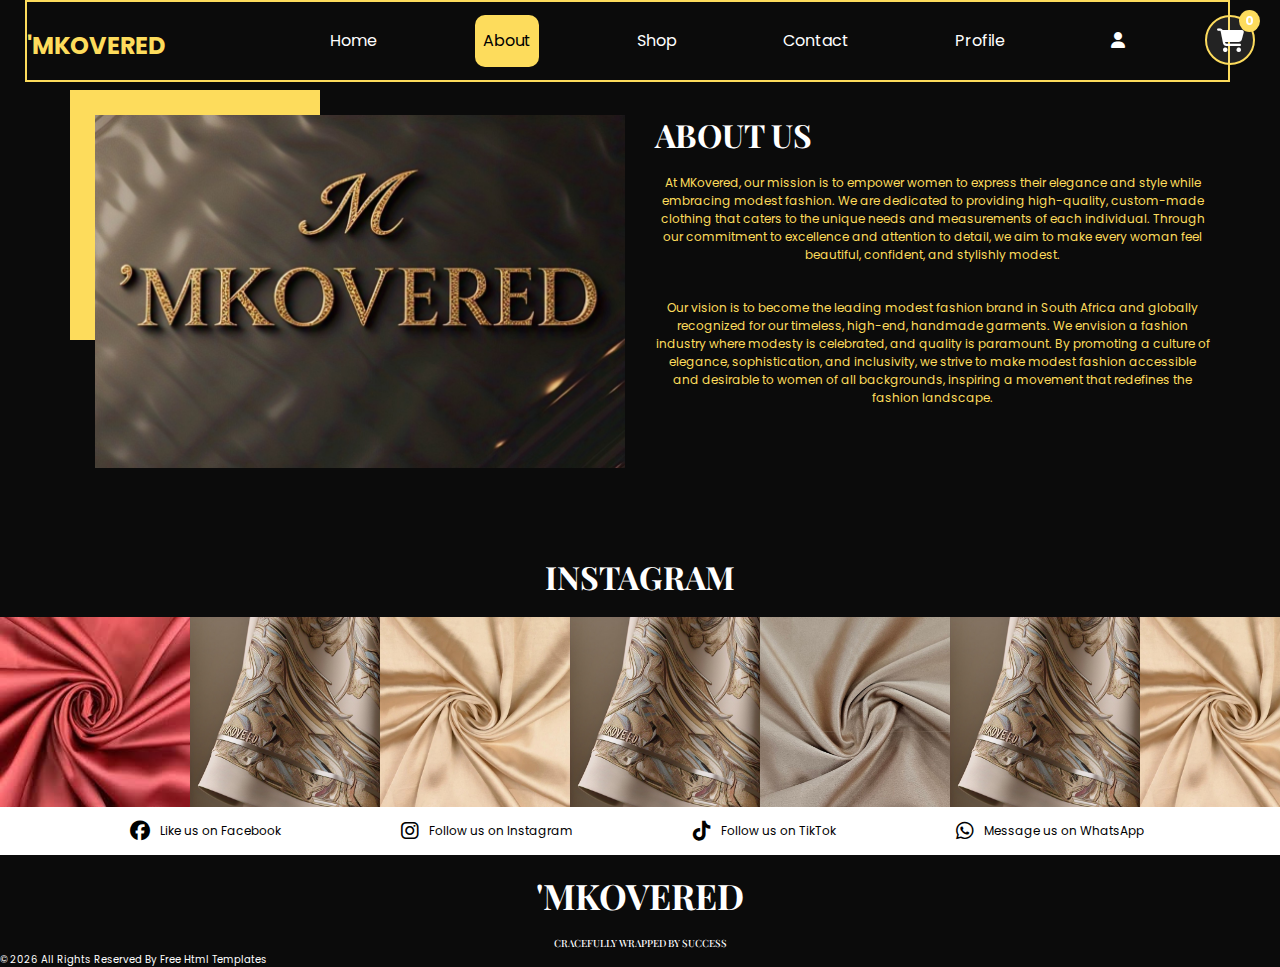
==== commit 9c556ed5: "frontend almost done" ====
--- a/about.html
+++ b/about.html
@@ -8,12 +8,12 @@
   <!-- Mobile Metas -->
   <meta name="viewport" content="width=device-width, initial-scale=1, shrink-to-fit=no" />
   <!-- Site Metas -->
-  <link rel="icon" href="images/favicon.png" type="image/gif" />
+  <link rel="icon" href="images/'mk-logo.png" type="image/gif" />
   <meta name="keywords" content="" />
   <meta name="description" content="" />
   <meta name="author" content="" />
 
-  <title>Healet</title>
+  <title>'Mkovered'</title>
 
   <!-- bootstrap core css -->
   <link rel="stylesheet" type="text/css" href="css/bootstrap.css" />
@@ -24,47 +24,177 @@
   <!-- responsive style -->
   <link href="css/responsive.css" rel="stylesheet" />
   <link rel="stylesheet" href="https://cdnjs.cloudflare.com/ajax/libs/font-awesome/6.4.2/css/all.min.css">
-
-
+  
 </head>
 
 <body>
 
-  <!-- header section strats -->
-  <header class="header_section innerpage_header">
-    <div class="container-fluid">
-      <nav class="navbar navbar-expand-lg custom_nav-container">
-        <a class="navbar-brand" href="index.html">
-          <span>
-            Healet
-          </span>
-        </a>
+  <!-- header section starts -->
+<header class="header_section">
+  <div class="container-fluid">
+    <nav class="navbar navbar-expand-lg custom_nav-container">
+      
+      <!-- Navbar Brand (separating the span) -->
+      <a class="navbar-brand" href="index.html">
+        <span>'MKOVERED</span>
+      </a>
+      
+      <!-- Navbar items (ul) -->
+      <div class="navbar-collapse" id="">
+        <ul class="navbar-nav ml-auto"> <!-- Added ml-auto to align the nav items to the right -->
+          <li class="nav-item">
+            <a class="nav-link" href="index.html">Home</a>
+          </li>
+          <li class="nav-item">
+            <a class="nav-link disabled-link" href="about.html">About</a>
+          </li>
+          <li class="nav-item">
+            <a class="nav-link" href="shop.html">Shop</a>
+          </li>
+          <li class="nav-item">
+            <a class="nav-link" href="contact.html">Contact</a>
+          </li>
+          <li class="nav-item">
+            <a class="nav-link" href="profile.html">Profile</a>
+        </li>
+          <li class="nav-item">
+            <a class="nav-link" href="#" onclick="openLoginOverlay()"> <!-- Trigger overlay -->
+              <i class="fas fa-user"></i>
+            </a>
+          </li>
+        </ul>
+        
         <div class="" id="">
-
+          <!-- Custom Menu Button -->
           <div class="custom_menu-btn">
             <button onclick="openNav()">
-              <span class="s-1"> </span>
-              <span class="s-2"> </span>
-              <span class="s-3"> </span>
+              <i class="fa fa-shopping-cart"></i>
+              <span id="cart-badge" class="cart-badge">0</span> <!-- Badge for item count -->
             </button>
+
+            <!-- Overlay content -->
             <div id="myNav" class="overlay">
-              <div class="overlay-content">
-                <a href="index.html">Home</a>
-                <a href="about.html">About</a>
-                <a href="shop.html">Shop</a>
-                <a href="blog.html">Blog</a>
-              </div>
+                  <div class="overlay-content">
+                    <h1>Shopping Cart</h1>
+                    <div class="product_container">
+                      <div class="products">
+                        <!-- Shipping Notice -->
+                        <div class="shipping-notice">
+                          <p>You're R8 away from <strong>FREE SHIPPING!</strong></p>
+                          <button class="keep-shopping-btn">Keep Shopping</button>
+                        </div>
+                    
+                        <!-- Product List -->
+                        <div class="product-list">
+                          <!-- Product 1 -->
+                          <div class="product-item">
+                            <img src="images/p4.png" alt="6 Blade Starter Kit" class="product-image">
+                            <div class="product-details">
+                              <h2 class="product-name">6 Blade Starter Kit</h2>
+                              <p class="product-price">R<span class="price">29.99</span></p>
+                              <div class="quantity-controls">
+                                <button class="quantity-btn" onclick="decrementQuantity(this)">-</button>
+                                <span class="quantity">1</span>
+                                <button class="quantity-btn" onclick="incrementQuantity(this)">+</button>
+                              </div>
+                            </div>
+                          </div>
+                          
+                          <div class="product-item">
+                            <img src="images/p8.png" alt="Electric Shaver" class="product-image">
+                            <div class="product-details">
+                              <h2 class="product-name">Electric Shaver</h2>
+                              <p class="product-price">R<span class="price">49.99</span></p>
+                              <div class="quantity-controls">
+                                <button class="quantity-btn" onclick="decrementQuantity(this)">-</button>
+                                <span class="quantity">1</span>
+                                <button class="quantity-btn" onclick="incrementQuantity(this)">+</button>
+                              </div>
+                            </div>
+                          </div>
+                        </div>
+                      </div>
+                    </div>
+
+              <div class="cart-container"> 
+                <div class="cart-summary">
+                  <h3>Summary</h3>
+                  <ul>
+                    <li>Subtotal (1 items) <span>R10.00</span></li>
+                    <li>Shipping Discount <span>-R2.00</span></li>
+                    <li>Shipping & Handling <span>R4.00</span></li>
+                    <li>Tax (Calculated at checkout) <span>R0.00</span></li>
+                  </ul>
+                </div>
+                <div class="cart-balance">
+                  <table>
+                    <tr>
+                      <td><b>Balance</b></td>
+                      <td><span id="totalAmount">R0.00</span></td>
+                    </tr>
+                  </table>
+                  <button class="checkout-btn" onclick="checkout()">Checkout</button>
+                </div>
             </div>
           </div>
-
-        </div>
-      </nav>
-    </div>
-  </header>
+      </div>
+    </nav>
+  </div>
+ 
+   <!-- Login Overlay -->
+   <div id="loginOverlay" class="loginoverlay">
+    <div class="login-container">
+      <!-- Close Button -->
+      <span class="close-btn" onclick="closeLoginOverlay()">&times;</span>
+
+      <!-- Login Form -->
+      <div id="loginFormContainer">
+        <h2>Login</h2>
+        <form id="loginForm">
+          <div class="form-group">
+            <input type="text" id="username" name="username" placeholder="Enter your username or email" required>
+          </div>
+          <div class="form-group">
+            <input type="password" id="password" name="password" placeholder="Enter your password" required>
+          </div>
+          <div class="options">
+            <label class="custom-checkbox">
+              <input type="checkbox" id="rememberMe">
+              <span class="checkmark"></span> Remember me</label>
+            <a href="#">Forgot password?</a>
+          </div>
+          <button type="submit" class="login-btn">Login</button>
+        </form>
+        <p>Don't have an account? <a href="#" id="register" onclick="switchToSignupForm()">Sign up</a></p>
+      </div>
+
+      <!-- Signup Form -->
+      <div id="signupFormContainer" style="display: none;">
+        <h2>Create Account</h2>
+        <form id="signupForm">
+          <div class="form-group">
+            <input type="text" id="fullName" name="fullName" placeholder="Enter your full name" required>
+          </div>
+          <div class="form-group">
+            <input type="email" id="email" name="email" placeholder="Enter your email" required>
+          </div>
+          <div class="form-group">
+            <input type="password" id="newPassword" name="newPassword" placeholder="Enter your password" required>
+          </div>
+          <div class="form-group">
+            <input type="password" id="confirmPassword" name="confirmPassword" placeholder="Confirm your password" required>
+          </div>
+          <button type="submit" class="login-btn">Create Account</button>
+        </form>
+        <p>Already have an account? <a href="#" id="register" onclick="switchToLoginForm()">Login</a></p>
+      </div>
+    </div>
+  </div>
+
+</header>
   <!-- end header section -->
 
   <!-- about section -->
-
   <section class="about_section  layout_padding">
     <div class="container">
       <div class="row">
@@ -79,12 +209,66 @@
               <h2>
                 About Us
               </h2>
-            </div>
-            <p>
-              Lorem ipsum dolor sit amet consectetur adipisicing elit. Corrupti dolorem eum consequuntur ipsam repellat dolor soluta aliquid laborum, eius odit consectetur vel quasi in quidem, eveniet ab est corporis tempore.
-            </p>
+          </div>
+          <p>
+            At MKovered, our mission is to empower women to express their elegance and style while embracing modest fashion. We are dedicated to providing high-quality, custom-made clothing that caters to the unique needs and measurements of each individual. Through our commitment to excellence and attention to detail, we aim to make every woman feel beautiful, confident, and stylishly modest.
+          </p>
+          <p>
+            Our vision is to become the leading modest fashion brand in South Africa and globally recognized for our timeless, high-end, handmade garments. We envision a fashion industry where modesty is celebrated, and quality is paramount. By promoting a culture of elegance, sophistication, and inclusivity, we strive to make modest fashion accessible and desirable to women of all backgrounds, inspiring a movement that redefines the fashion landscape.
+          </p>
+  
+        </div>
+      </div>
+    </div>
+  </div>
+</section>
+
+  <!-- end about section -->
+
+<!-- ad section -->  
+<section class="ad">
+  <div class="heading_container heading_center">
+    <h2>Instagram</h2>
+  </div>
+  <div class="container">
+    <div class="image-container">
+      <img src="images/mat1.jpg" alt="" />
+      <img src="images/client.jpg" alt="" />
+      <img src="images/mat2.jpg" alt="" />
+      <img src="images/client.jpg" alt="" />
+      <img src="images/mat3.jpg" alt="" />
+      <img src="images/client.jpg" alt="" />
+      <img src="images/mat4.jpg" alt="" />
+      <img src="images/client.jpg" alt="" />
+
+    </div>
+  </div>
+</section>
+<!-- end ad section -->
+
+  <!-- info section -->
+  <section class="info_section layout_padding2">
+    <div class="container">
+      <div class="row info_form_social_row">
+      
+        <div class="col-md-4 col-lg-3">
+
+          <div class="social_box">
             <a href="">
-              Read More
+              <i class="fab fa-facebook" aria-hidden="true"></i> 
+              <span>Like us on Facebook</span>
+            </a>
+            <a href="">
+              <i class="fab fa-instagram" aria-hidden="true"></i> 
+              <span>Follow us on Instagram</span>
+            </a>
+            <a href="">
+              <i class="fab fa-tiktok" aria-hidden="true"></i> 
+              <span>Follow us on TikTok</span>
+            </a>
+            <a href="">
+              <i class="fab fa-whatsapp" aria-hidden="true"></i> 
+              <span>Message us on WhatsApp</span>
             </a>
           </div>
         </div>
@@ -92,41 +276,18 @@
     </div>
   </section>
 
-  <!-- end about section -->
-
- <!-- info section -->
- <section class="info_section layout_padding2">
-  <div class="container">
-    <div class="row info_form_social_row">
-    
-      <div class="col-md-4 col-lg-3">
-
-        <div class="social_box">
-          <a href="">
-            <i class="fab fa-facebook" aria-hidden="true"></i>
-          </a>
-          <a href="">
-            <i class="fab fa-instagram" aria-hidden="true"></i>
-          </a>
-          <a href="">
-            <i class="fab fa-tiktok" aria-hidden="true"></i>
-          </a>
-          <a href="">
-            <i class="fab fa-whatsapp" aria-hidden="true"></i>
-          </a>
-        </div>
-      </div>
-    </div>
-  </div>
-</section>
- <!-- end info section -->
+  <!-- end info_section -->
+
 
   <!-- footer section -->
   <footer class="footer_section">
     <div class="container">
-      <p>
+      <h1>'MKOVERED</h1>
+      
+      <p>        
         &copy; <span id="displayYear"></span> All Rights Reserved By
         <a href="https://html.design/">Free Html Templates</a>
+        <h2>CRACEFULLY WRAPPED BY SUCCESS </h2>
       </p>
     </div>
   </footer>
--- a/css/style.css
+++ b/css/style.css
@@ -116,7 +116,7 @@
   right: 0;
   width: 100%;
   height: 100%;
-  background-color: black;
+  background-color: rgba(255, 255, 255, 0.1);
   border: 2px solid #fddc5d; /* Added border property */
   -webkit-box-shadow: 0 0 5px 0 rgba(0, 0, 0, 0.07);
           box-shadow: 0 0 5px 0 rgba(0, 0, 0, 0.07);
@@ -129,7 +129,7 @@
 .custom_menu-btn.menu_btn-style::before {
   width: 100vh;
   height: 100vh;
-  background-color: #fddc5d;
+  background-color: #f0c92b;
   -webkit-transform: scale(5);
           transform: scale(5);
   border-radius: 0;
@@ -167,7 +167,7 @@
   border: none;
   cursor: pointer;
   font-size: 24px; /* Adjust icon size */
-  color: #333; /* Icon color */
+  color: #ffffff; /* Icon color */
 }
 
 .cart-badge {
@@ -184,6 +184,8 @@
 button:hover {
   background-color: #fddc5d;
 }
+
+
 
 .overlay {
   height: 100%;
@@ -227,7 +229,7 @@
 }
 
 .overlay a:hover {
-  color: #fddc5c;;
+  color: #fddc5c;
 }
 
 .overlay-content {
@@ -247,7 +249,7 @@
   top: 50px; /* Adds top margin */
   width: 60%; /* Increase width to 80% of the parent container */
   max-width: none; /* Remove max-width restriction */
-  background-color: #FDE06E;
+  background-color: #000000;
   padding: 20px;
   border-radius: 10px;
   border: 1px solid #FDE06E;
@@ -257,39 +259,6 @@
   overflow-y: auto; /* Enables scrolling if content overflows */
   height: 500px; /* Fixed height */
 }
-
-.form-group label {
-  display: block;
-  font-size: 14px;
-  color: #333;
-  margin-bottom: 5px;
-}
-
-.form-group textarea {
-  width: 100%;
-  padding: 10px;
-  font-size: 14px;
-  border: 1px solid #ddd;
-  border-radius: 5px;
-  box-sizing: border-box; /* Ensure padding doesn't affect width */
-  resize: vertical; /* Allow vertical resizing */
-}
-
-.save-address-btn {
-  width: 100%;
-  color: white;
-  border: none;
-  padding: 10px;
-  border-radius: 5px;
-  cursor: pointer;
-  font-size: 16px;
-  margin-top: 10px;
-}
-
-.save-address-btn:hover {
-  background-color: #218838;
-}
-
 .products {
   display: flex;
   flex-direction: column;
@@ -374,8 +343,8 @@
 }
 
 .quantity-btn {
-  background-color: #f0f0f0;
-  border: 1px solid #ddd;
+  background-color: #000000;
+  border: 1px solid #000000;
   padding: 5px 10px;
   border-radius: 5px;
   cursor: pointer;
@@ -509,23 +478,24 @@
 .navbar {
   overflow: hidden;
   margin-right: 25px; /* Adds some space from the right edge */
+  border: 2px solid #fddc5c; /* Adding border */
+  
 
 }
 
 .navbar ul {
   list-style-type: none;
-  border: 2px solid #fddc5c; /* Adding border */
   border-radius: 5px; /* Optional: rounds the corners of the border */
   margin: 0;
   margin-left: 40; /* Pushes the list a bit to the left */
   padding: 5px;
-  text-align: left; /* Keeps the list items aligned to the left */
+  
  
 }
 
 .navbar ul li {
   display: inline-block; /* Change from float to inline-block for better alignment */
-  margin-right: 30px; /* Adds some space from the right edge */
+  margin-right: 60px; /* Adds some space from the right edge */
 }
 
 .navbar ul li a {
@@ -538,9 +508,17 @@
 }
 
 .navbar ul li a:hover {
-  background-color: #fddc5c;;
+  background-color: #fddc5c;
   color: black;
   border-radius: 10px; /* Adjust the value for more or less rounded corners */
+}
+nav ul li .disabled-link {
+  pointer-events: none;
+  background-color: #fddc5c;
+  color: black;
+  border-radius: 10px; /* Adjust the value for more or less rounded corners */
+  text-decoration: none;
+  cursor: default;
 }
 
 .navbar-brand {
@@ -554,6 +532,205 @@
   text-transform: uppercase;
 }
 /*end header section*/
+
+/* user register */
+/* Overlay */
+.loginoverlay {
+  display: none; /* Hidden by default */
+  position: fixed;
+  top: 0;
+  left: 0;
+  width: 100%;
+  height: 100%;
+  background-color: rgba(0, 0, 0, 0.5); /* Semi-transparent black background */
+  justify-content: center;
+  align-items: center;
+  z-index: 1000; /* Ensure it's on top of other content */
+}
+
+/* Login/Signup Container */
+.login-container {
+  width: 300px;
+  min-height: 350px; /* Use min-height instead of fixed height */
+  background-color: rgba(255, 255, 255, 0.1);
+  border-radius: 10px;
+  border: 1px solid #fddc5c;
+  box-shadow: 0 4px 6px rgba(0, 0, 0, 0.1);
+  position: relative;
+  backdrop-filter: blur(5px);
+  -webkit-backdrop-filter: blur(5px);
+  padding: 20px;
+  display: flex;
+  flex-direction: column;
+  justify-content: center; /* Center content vertically */
+}
+
+.login-container h2 {
+  color: #fddc5c;
+  margin-top: 0;
+  margin-bottom: 20px;
+  text-align: center;
+}
+
+/* Close Button */
+.close-btn {
+  position: absolute;
+  top: 10px;
+  right: 15px;
+  font-size: 24px;
+  cursor: pointer;
+  color: #fddc5c;
+}
+
+.close-btn:hover {
+  color: #ffffff;
+}
+
+/* Form Group */
+.form-group {
+  margin-top: 15px;
+  display: flex;
+  flex-direction: column;
+}
+
+.form-group input {
+  margin-top: 10px;
+  padding: 10px;
+  font-size: 13px;
+  background: transparent;
+  border: 1px solid #fddc5c;
+  border-radius: 10px;
+  color: #fddc5c;
+}
+
+.form-group input::placeholder {
+  color: #fddc5c;
+}
+
+.form-group input:focus {
+  outline: none;
+}
+
+/* Options (Remember Me & Forgot Password) */
+.options {
+  display: flex;
+  align-items: center;
+  margin-top: 15px;
+  font-size: 12px;
+  color: #fddc5c;
+}
+
+.options input {
+  margin-top: 0px;
+  margin-right: 5px;
+}
+
+.options a {
+  margin-left: auto;
+  text-decoration: none;
+  color: #fddc5c;
+}
+
+/* Custom checkbox container */
+.custom-checkbox {
+  display: inline-block;
+  position: relative;
+  padding-left: 25px;
+  cursor: pointer;
+  user-select: none;
+}
+
+/* Hide the default checkbox */
+.custom-checkbox input {
+  position: absolute;
+  opacity: 0;
+  cursor: pointer;
+  height: 0;
+  width: 0;
+}
+
+/* Custom checkbox */
+.checkmark {
+  position: absolute;
+  top: 0;
+  left: 0;
+  height: 18px;
+  width: 18px;
+  background-color: #fddc5c; 
+  border: 2px solid #fddc5c; 
+  border-radius: 4px;
+}
+
+/* Hover effect */
+.custom-checkbox:hover input ~ .checkmark {
+  background-color: #fddc5c;
+}
+
+/* Checked state */
+.custom-checkbox input:checked ~ .checkmark {
+  background-color: #fddc5c;
+}
+
+/* Checkmark (tick) */
+.checkmark:after {
+  content: "";
+  position: absolute;
+  display: none;
+}
+
+.custom-checkbox input:checked ~ .checkmark:after {
+  display: block;
+}
+
+/* Style the checkmark */
+.custom-checkbox .checkmark:after {
+  left: 5px;
+  top: 2px;
+  width: 5px;
+  height: 10px;
+  border: solid black;
+  border-width: 0 2px 2px 0;
+  transform: rotate(45deg);
+}
+
+/* Login/Signup Button */
+.login-btn {
+  background: #fddc5c;
+  color: black;
+  border: none;
+  padding: 10px;
+  border-radius: 10px;
+  cursor: pointer;
+  margin-top: 15px;
+  width: 100%;
+}
+
+.login-btn:hover {
+  background: transparent;
+  color: #fddc5c;
+  outline: 1px solid #fddc5c;
+}
+
+/* Switch Form Link */
+p {
+  font-size: 12px;
+  color: #fddc5c;
+  margin-top: 15px;
+  text-align: center;
+}
+
+#register {
+  text-decoration: none;
+  color: #fddc5c;
+  font-weight: bold;
+}
+
+#register:hover {
+  text-decoration: underline;
+}
+
+/* user register */
+
 /* slider section */
 .slider_section {
   min-height: 100vh;
@@ -596,16 +773,16 @@
   display: inline-block;
   padding: 10px 45px;
   background-color: transparent;
-  color: #fddc5c;;
+  color: #fddc5c;
   border-radius: 5px;
-  border: 1px solid #fddc5c;;
+  border: 1px solid #fddc5c;
   -webkit-transition: all .2s;
   transition: all .2s;
   margin-top: 35px;
 }
 
 .slider_section .detail-box .slider-link:hover {
-  background-color: #fddc5c;;
+  background-color: #fddc5c;
   color: #ffffff;
 }
 
@@ -633,14 +810,10 @@
 }
 
 .shop_section .box {
-  background-color: #eeeeee;
+  background-color: #434343;
   position: relative;
   padding: 10px;
   margin-top: 25px;
-}
-
-.shop_section .box a {
-  color: #000000;
 }
 
 .shop_section .box .img-box {
@@ -669,10 +842,30 @@
   -webkit-box-pack: justify;
       -ms-flex-pack: justify;
           justify-content: space-between;
+  align-items: center; /* Add this to align items vertically */
+}
+
+.shop_section .box .detail-box h6 {
+  margin: 0; /* Remove default margin */
 }
 
 .shop_section .box .detail-box h6 span {
-  color: #fddc5c;;
+  color: #fddc5c;
+}
+
+.shop_section .box .detail-box button {
+  background-color: transparent;
+  border: none;
+  cursor: pointer;
+  display: flex;
+  align-items: center;
+  gap: 5px; /* Space between icon and text */
+  color: #000000; /* Match the link color */
+  font-size: 14px; /* Adjust font size as needed */
+}
+
+.shop_section .box .detail-box button i {
+  font-size: 16px; /* Adjust icon size */
 }
 
 .shop_section .box .new {
@@ -681,7 +874,7 @@
   position: absolute;
   top: 10px;
   left: 10px;
-  background-color: #ffffff;
+  background-color: #fddc5c;
   display: -webkit-box;
   display: -ms-flexbox;
   display: flex;
@@ -708,17 +901,17 @@
 .shop_section .btn-box a {
   display: inline-block;
   padding: 10px 40px;
-  background-color: #fddc5c;;
-  color: #ffffff;
+  background-color: #fddc5c;
+  color: black;
   border-radius: 5px;
-  border: 1px solid #fddc5c;;
+  border: 1px solid #fddc5c;
   -webkit-transition: all .2s;
   transition: all .2s;
 }
 
 .shop_section .btn-box a:hover {
   background-color: transparent;
-  color: #fddc5c;;
+  color: #fddc5c;
 }
 
 .about_section .row {
@@ -744,7 +937,7 @@
   left: 0;
   width: 250px;
   height: 250px;
-  background-color: #160e0b;
+  background-color: #fddc5c;
 }
 
 .about_section .detail-box p {
@@ -755,17 +948,166 @@
 .about_section .detail-box a {
   display: inline-block;
   padding: 10px 45px;
-  background-color: #fddc5c;;
+  background-color: #fddc5c;
   color: #ffffff;
   border-radius: 0;
-  border: 1px solid #fddc5c;;
+  border: 1px solid #fddc5c;
   -webkit-transition: all .2s;
   transition: all .2s;
 }
 
 .about_section .detail-box a:hover {
   background-color: transparent;
-  color: #fddc5c;;
+  color: #fddc5c;
+}
+
+/* Contact Section Styles */
+.contact_section {
+  padding: 80px 0;
+  position: relative;
+}
+
+.contact_section .container {
+  max-width: 1200px;
+  margin: 0 auto;
+  padding: 0 15px;
+}
+
+.contact_section .row {
+  display: flex;
+  flex-wrap: wrap;
+  align-items: center;
+  margin: 0 -15px;
+}
+
+.contact_section .col-md-6 {
+  width: 50%;
+  padding: 0 15px;
+}
+
+.contact_section .img-box {
+  border-radius: 12px;
+  overflow: hidden;
+  box-shadow: 0 10px 30px rgba(0, 0, 0, 0.1);
+  transition: transform 0.3s ease;
+}
+
+.contact_section .img-box:hover {
+  transform: translateY(-5px);
+}
+
+.contact_section .img-box img {
+  width: 100%;
+  height: auto;
+  display: block;
+  transition: transform 0.5s ease;
+}
+
+.contact_section .img-box:hover img {
+  transform: scale(1.03);
+}
+
+.contact_section .detail-box {
+  padding: 40px;
+  background: #fff;
+  border-radius: 12px;
+  box-shadow: 0 5px 20px rgba(0, 0, 0, 0.05);
+  height: 100%;
+}
+
+.contact_section .heading_container {
+  margin-bottom: 25px;
+}
+
+.contact_section h2 {
+  font-size: 36px;
+  font-weight: 700;
+  color: #333;
+  position: relative;
+  padding-bottom: 15px;
+}
+
+.contact_section h2::after {
+  content: '';
+  position: absolute;
+  left: 0;
+  bottom: 0;
+  width: 60px;
+  height: 3px;
+  background: linear-gradient(90deg, #4e54c8, #8f94fb);
+}
+
+.contact_section p {
+  color: #666;
+  line-height: 1.7;
+  margin-bottom: 25px;
+}
+
+.contact_info {
+  margin-bottom: 30px;
+}
+
+.contact_info p {
+  margin-bottom: 15px;
+  display: flex;
+  align-items: center;
+}
+
+.contact_info p strong {
+  color: #333;
+  min-width: 80px;
+  display: inline-block;
+}
+
+.contact_section a {
+  display: inline-block;
+  padding: 12px 30px;
+  background: linear-gradient(90deg, #4e54c8, #8f94fb);
+  color: #fff;
+  border-radius: 50px;
+  text-decoration: none;
+  font-weight: 600;
+  transition: all 0.3s ease;
+  box-shadow: 0 5px 15px rgba(78, 84, 200, 0.3);
+}
+
+.contact_section a:hover {
+  transform: translateY(-3px);
+  box-shadow: 0 8px 25px rgba(78, 84, 200, 0.4);
+  background: linear-gradient(90deg, #8f94fb, #4e54c8);
+}
+
+/* Responsive Styles */
+@media (max-width: 991px) {
+  .contact_section .col-md-6 {
+    width: 100%;
+  }
+  
+  .contact_section .img-box {
+    margin-bottom: 30px;
+  }
+  
+  .contact_section .detail-box {
+    padding: 30px;
+  }
+}
+
+@media (max-width: 767px) {
+  .contact_section {
+    padding: 60px 0;
+  }
+  
+  .contact_section h2 {
+    font-size: 28px;
+  }
+  
+  .contact_section .detail-box {
+    padding: 25px 20px;
+  }
+  
+  .contact_section a {
+    padding: 10px 25px;
+  }
 }
 
 .offer_section .row > div {
@@ -825,16 +1167,16 @@
   display: inline-block;
   padding: 8px 40px;
   background-color: transparent;
-  color: #fddc5c;;
+  color: #fddc5c;
   border-radius: 0;
-  border: 1px solid #fddc5c;;
+  border: 1px solid #fddc5c;
   -webkit-transition: all .2s;
   transition: all .2s;
   margin-top: 10px;
 }
 
 .offer_section .box .detail-box a:hover {
-  background-color: #fddc5c;;
+  background-color: #fddc5c;
   color: #ffffff;
 }
 
@@ -873,6 +1215,213 @@
       -ms-flex-pack: end;
           justify-content: flex-end;
 }
+
+/* profile page */
+
+ /* Flex Container */
+ .flex {
+  display: flex;
+  margin-top: 150px; /* Adjust as needed */
+  margin-left: 200px;
+    margin-right: 200px;
+}
+
+.h-screen {
+  height: 100vh;
+  border: 1px solid #fddc5c;
+    box-shadow: 0 0 4px #fddc5c, 0 0 8px #fddc5c, 0 0 12px #fddc5c;
+    padding: 10px;
+    border-radius: 10px;
+    
+}
+
+.sidebar {
+  width: 4rem;
+  background: black;
+  display: flex;
+  flex-direction: column;
+  align-items: center;
+  padding: 1rem 0;
+}
+
+.sidebar .icon {
+  width: 2.5rem;
+  height: 2.5rem;
+  display: flex;
+  align-items: center;
+  justify-content: center;
+  color: #fddc5c;
+  font-size: 1.5rem;
+  margin-bottom: 1rem;
+  cursor: pointer;
+  transition: color 0.3s ease;
+  margin-top: 80px;
+}
+
+.sidebar .icon:hover {
+  color: white;
+}
+
+.main-content {
+  flex: 1;
+  padding: 2rem;
+  background-color: #0b0b0b; /* Dark background */
+}
+
+.main-content  .header {
+  display: flex;
+  justify-content: space-between;
+  align-items: center;
+  margin-bottom: 1.5rem;
+}
+
+.main-content .header h2 {
+  font-size: 1.5rem;
+  font-weight: bold;
+  color: white; /* Light text */
+}
+
+.search-container {
+  display: flex;
+  align-items: center;
+}
+
+.search-container input {
+  padding: 0.5rem 1rem;
+  border: 1px solid #444; /* Darker border */
+  border-radius: 0.5rem;
+  font-size: 0.875rem;
+  background: #1a1a1a; /* Dark input background */
+  color: white; /* Light text */
+}
+
+.profile-header {
+  background: linear-gradient(to bottom, #fddc5c, rgba(255, 255, 255, 0));
+  padding: 1rem;
+  border-top-left-radius: 0.5rem;
+  border-top-right-radius: 0.5rem;
+  width: 100%;
+  margin-bottom: 1rem;
+}
+
+.tabs {
+  display: flex;
+  gap: 1rem;
+}
+
+.tab-button {
+  background: none;
+  border: none;
+  color: white; /* Light text */
+  font-size: 1rem;
+  cursor: pointer;
+  padding: 0.5rem 1rem;
+  border-radius: 0.5rem;
+  transition: background 0.3s ease;
+}
+
+.tab-button.active {
+  background: rgba(255, 255, 255, 0.1); /* Light active background */
+}
+
+.tab-button:hover {
+  background: rgba(255, 255, 255, 0.1); /* Light hover background */
+}
+
+.profile-picture {
+  width: 2.5rem;
+  height: 2.5rem;
+  background: #fddc5c;
+  border-radius: 50%;
+  margin-left: 1rem;
+}
+
+.profile-card {
+position: relative; /* Required for absolute positioning of child elements */
+background-color: rgba(0, 0, 0, 0.5);
+padding: 1.5rem;
+border-radius: 0.5rem;
+box-shadow: 0 4px 6px rgba(0, 0, 0, 0.1);
+width: 100%;
+margin-top: 1rem;
+color: white;
+}
+
+.profile-header {
+  display: flex;
+  align-items: center;
+  margin-bottom: 1.5rem;
+}
+
+.profile-header img {
+  width: 80px;
+  height: 80px;
+  border-radius: 50%;
+  margin-right: 1rem;
+}
+
+.profile-info h3 {
+  font-size: 1.125rem;
+  font-weight: bold;
+  color: white; /* Light text */
+}
+
+.profile-info p {
+  color: #a0a0a0; /* Light gray text */
+  font-size: 0.875rem;
+}
+
+/* Form Fields */
+.form-grid {
+  display: grid;
+  grid-template-columns: repeat(2, 1fr);
+  gap: 1rem;
+}
+
+.form-group {
+  display: flex;
+  flex-direction: column;
+}
+
+.form-group label {
+  color: white; /* Light text */
+  font-size: 0.875rem;
+  margin-bottom: 0.25rem;
+}
+
+.form-group input,
+.form-group select {
+  padding: 0.5rem;
+  border: 1px solid #444; /* Darker border */
+  border-radius: 0.5rem;
+  font-size: 0.875rem;
+  background: #1a1a1a; /* Dark input background */
+  color: white; /* Light text */
+}
+
+.edit-btn {
+position: absolute; /* Position the button absolutely within the card */
+top: 1.5rem; /* Distance from the top */
+right: 1.5rem; /* Distance from the right */
+padding: 0.5rem 1rem;
+background: #fddc5c;
+color: black;
+border: none;
+border-radius: 0.5rem;
+font-size: 0.875rem;
+cursor: pointer;
+transition: background 0.3s ease;
+}
+
+.edit-btn:hover {
+background: #fcc419;
+}
+/* Hidden Class */
+.hidden {
+  display: none;
+}
+
+/* profile page end  */
 
 .ad {
   width: 100%;
